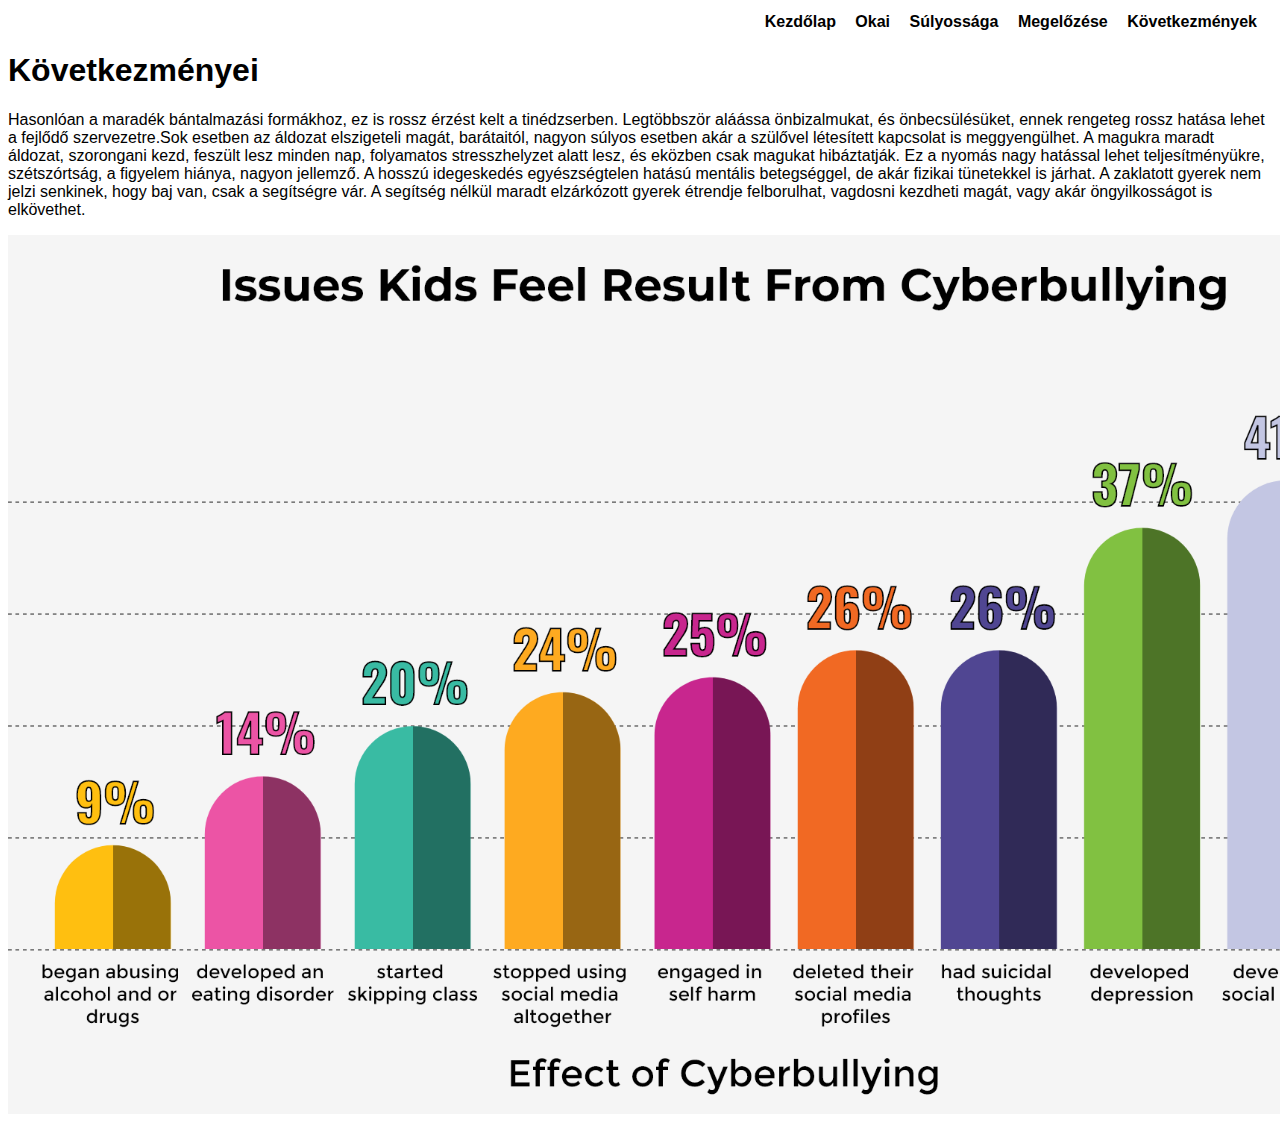
==== kovetkezmenyek.html @ 466cbf3e "changes" ====
<!DOCTYPE html>
<html lang="hu">
<head>
    <meta charset="UTF-8">
    <meta http-equiv="X-UA-Compatible" content="IE=edge">
    <meta name="viewport" content="width=device-width, initial-scale=1.0">
    <title>Az internetes zaklatás következményei</title>
    <link rel="stylesheet" href="style.css">
</head>
<body class="kovetkezmenyek">
    <nav>
        <a href="index.html">Kezdőlap</a>
        <a href="ok.html">Okai</a>
        <a href="sulyossag.html">Súlyossága</a>
        <a href="megelozes.html">Megelőzése</a>
        <a href="kovetkezmenyek.html">Következmények</a>
    </nav>
    <div>
<h1 class="kcim">Következményei</h1>
<p id="kp">Hasonlóan a maradék bántalmazási formákhoz, ez is rossz érzést kelt a tinédzserben. Legtöbbször aláássa önbizalmukat, és önbecsülésüket, ennek rengeteg rossz hatása lehet a fejlődő szervezetre.Sok esetben az áldozat elszigeteli magát, barátaitól, nagyon súlyos esetben akár a szülővel létesített kapcsolat is meggyengülhet. A magukra maradt áldozat, szorongani kezd, feszült lesz minden nap, folyamatos stresszhelyzet alatt lesz, és eközben csak magukat hibáztatják. Ez a nyomás nagy hatással lehet teljesítményükre, szétszórtság, a figyelem hiánya, nagyon jellemző. A hosszú idegeskedés egyészségtelen hatású mentális betegséggel, de akár fizikai tünetekkel is járhat. A zaklatott gyerek nem jelzi senkinek, hogy baj van, csak a segítségre vár. A segítség nélkül maradt elzárkózott gyerek étrendje felborulhat, vagdosni kezdheti magát, vagy akár öngyilkosságot is elkövethet.</p>
<img id="pic1" src="következmények1.png" alt="Grafikon">

    </div>
</body>
</html>
---- style.css ----
* {
    font-family: 'Nunito', sans-serif;
}

.kezdolap {
    background-image: linear-gradient(to bottom, rgba(255, 255, 255, 0.5), rgba(255, 255, 255, 0.5)), url(indexbg.jpg); 
    background-size: cover;
    background-position: center;
    background-repeat: no-repeat;
    background-attachment: fixed;
}

.kezdolap p {
    color: white;
}

.kezdolap nav a {
    color: white;
}

.ok {
    background-image: url(okbg.png);
    background-size: cover;
    background-position: center;
    background-repeat: no-repeat;
    background-attachment: fixed;
}

.sulyossag {
    background-image: url(sulyossagbg.jpg);
    background-size: cover;
    background-position: center;
    background-repeat: no-repeat;
    background-attachment: fixed;
}

.megelozes {
    background-image: url(megelozesbg.jpg);
    background-size: cover;
    background-position: center;
    background-repeat: no-repeat;
    background-attachment: fixed;
}

.megelozes p {
    color: white;
}

.megelozes nav a {
    color: white;
}

.kovetkezmenyek {
    background-image: url(kovetkezmenyekbg.png);
    background-size: cover;
    background-position: center;
    background-repeat: no-repeat;
    background-attachment: fixed;
}

nav {
    display: block;
    text-align: right;
    font-weight: bold;
    border-radius: 8px;
    margin-top: 1%;
}

nav a {
    margin-right: 15px;
}

a {
    text-decoration: none;
    color: black;
}

a:hover {
    color: black;
    text-decoration: underline;
}
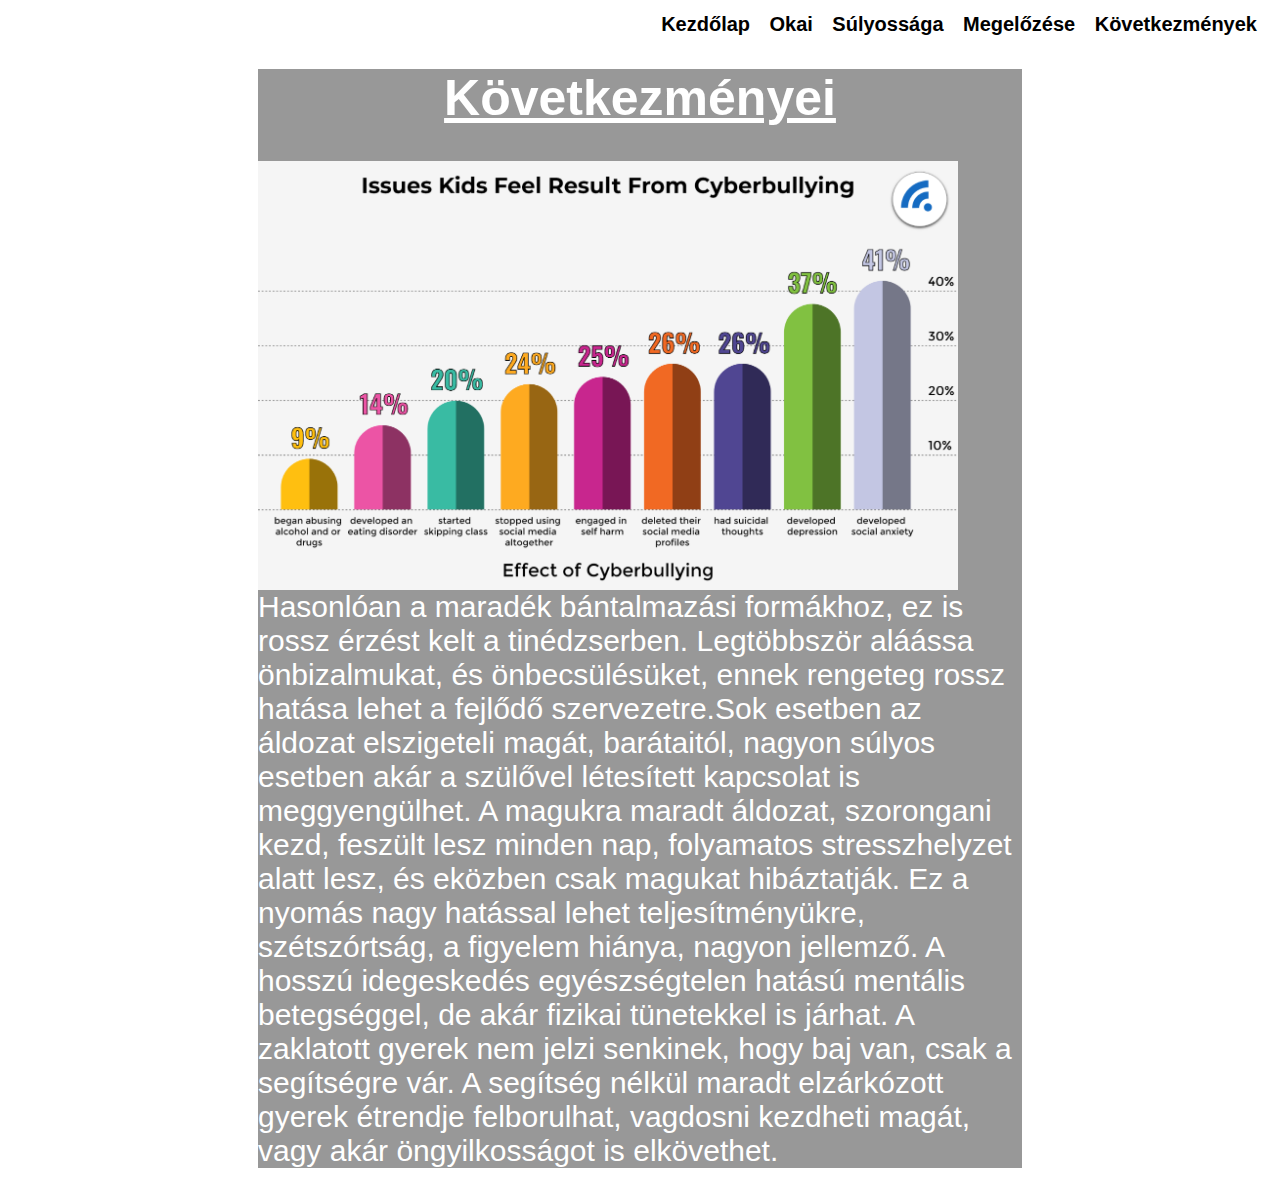
==== commit c15c7c2d: "Kovetkezmenyek main div background" ====
--- a/kovetkezmenyek.html
+++ b/kovetkezmenyek.html
@@ -9,16 +9,19 @@
 </head>
 <body class="kovetkezmenyek">
     <nav>
-        <a href="index.html">Kezdőlap</a>
-        <a href="ok.html">Okai</a>
-        <a href="sulyossag.html">Súlyossága</a>
-        <a href="megelozes.html">Megelőzése</a>
-        <a href="kovetkezmenyek.html">Következmények</a>
+        <a class="klink" href="index.html">Kezdőlap</a>
+        <a class="klink" href="ok.html">Okai</a>
+        <a class="klink" href="sulyossag.html">Súlyossága</a>
+        <a class="klink" href="megelozes.html">Megelőzése</a>
+        <a class="klink" href="kovetkezmenyek.html">Következmények</a>
     </nav>
-    <div>
+    <div class="kmain">
 <h1 class="kcim">Következményei</h1>
+<a href="https://www.google.com/search?q=cyberbullying&rlz=1C1KNTJ_huHU1034HU1034&source=lnms&tbm=isch&sa=X&ved=2ahUKEwi87Lnn--b7AhWQhf0HHS1aCoUQ_AUoAXoECAIQAw&biw=1920&bih=1089&dpr=1#imgrc=KQV883N5kIG3DM" target="cyberbullying">
+    <img id="pic1" src="következmények1.png" alt="Grafikon">
+</a>
 <p id="kp">Hasonlóan a maradék bántalmazási formákhoz, ez is rossz érzést kelt a tinédzserben. Legtöbbször aláássa önbizalmukat, és önbecsülésüket, ennek rengeteg rossz hatása lehet a fejlődő szervezetre.Sok esetben az áldozat elszigeteli magát, barátaitól, nagyon súlyos esetben akár a szülővel létesített kapcsolat is meggyengülhet. A magukra maradt áldozat, szorongani kezd, feszült lesz minden nap, folyamatos stresszhelyzet alatt lesz, és eközben csak magukat hibáztatják. Ez a nyomás nagy hatással lehet teljesítményükre, szétszórtság, a figyelem hiánya, nagyon jellemző. A hosszú idegeskedés egyészségtelen hatású mentális betegséggel, de akár fizikai tünetekkel is járhat. A zaklatott gyerek nem jelzi senkinek, hogy baj van, csak a segítségre vár. A segítség nélkül maradt elzárkózott gyerek étrendje felborulhat, vagdosni kezdheti magát, vagy akár öngyilkosságot is elkövethet.</p>
-<img id="pic1" src="következmények1.png" alt="Grafikon">
+
 
     </div>
 </body>
--- a/style.css
+++ b/style.css
@@ -79,3 +79,28 @@
     color: black;
     text-decoration: underline;
 }
+.kcim{
+    color: white;
+    text-align: center;
+    text-decoration: underline;
+    font-size: 50px;
+}
+#kp{
+    color: white;
+    font-size: 30px;
+}
+#pic1{
+float: left;
+width: 700px;
+}
+.klink{
+    font-size: 20px;
+}
+.klink:hover{
+    color: white;
+    text-decoration: underline;
+}
+.kmain{
+    background-color: rgba(50, 50, 50, 0.5);
+    margin: 0px 250px ;
+}
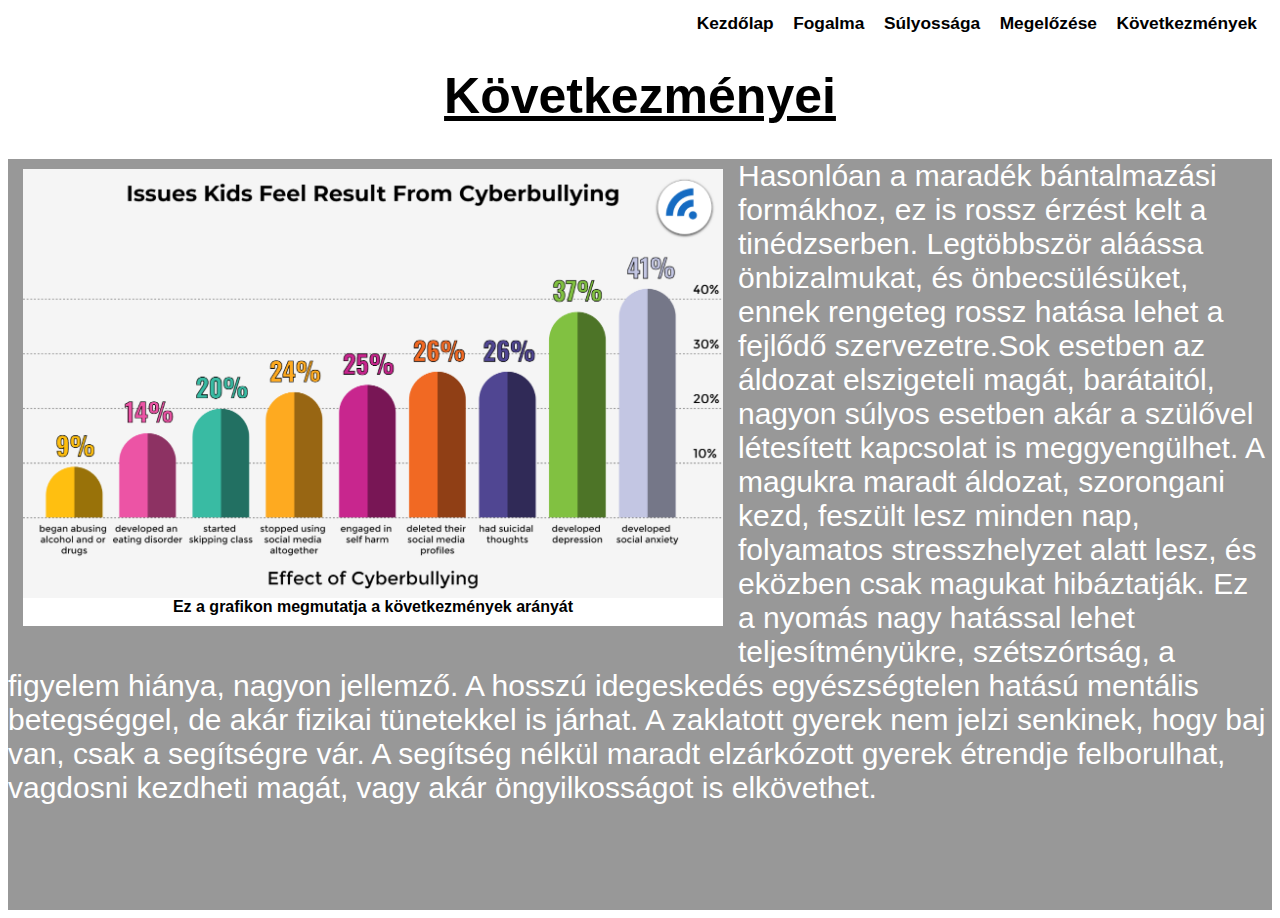
==== commit 3bea4879: "kovetkezmenyek pic + sulyoossag text and table" ====
--- a/kovetkezmenyek.html
+++ b/kovetkezmenyek.html
@@ -10,19 +10,18 @@
 <body class="kovetkezmenyek">
     <nav>
         <a class="klink" href="index.html">Kezdőlap</a>
-        <a class="klink" href="ok.html">Okai</a>
+        <a class="klink" href="fogalom.html">Fogalma</a>
         <a class="klink" href="sulyossag.html">Súlyossága</a>
         <a class="klink" href="megelozes.html">Megelőzése</a>
         <a class="klink" href="kovetkezmenyek.html">Következmények</a>
     </nav>
+    <h1 class="kcim">Következményei</h1>
     <div class="kmain">
-<h1 class="kcim">Következményei</h1>
-<a href="https://www.google.com/search?q=cyberbullying&rlz=1C1KNTJ_huHU1034HU1034&source=lnms&tbm=isch&sa=X&ved=2ahUKEwi87Lnn--b7AhWQhf0HHS1aCoUQ_AUoAXoECAIQAw&biw=1920&bih=1089&dpr=1#imgrc=KQV883N5kIG3DM" target="cyberbullying">
-    <img id="pic1" src="következmények1.png" alt="Grafikon">
-</a>
-<p id="kp">Hasonlóan a maradék bántalmazási formákhoz, ez is rossz érzést kelt a tinédzserben. Legtöbbször aláássa önbizalmukat, és önbecsülésüket, ennek rengeteg rossz hatása lehet a fejlődő szervezetre.Sok esetben az áldozat elszigeteli magát, barátaitól, nagyon súlyos esetben akár a szülővel létesített kapcsolat is meggyengülhet. A magukra maradt áldozat, szorongani kezd, feszült lesz minden nap, folyamatos stresszhelyzet alatt lesz, és eközben csak magukat hibáztatják. Ez a nyomás nagy hatással lehet teljesítményükre, szétszórtság, a figyelem hiánya, nagyon jellemző. A hosszú idegeskedés egyészségtelen hatású mentális betegséggel, de akár fizikai tünetekkel is járhat. A zaklatott gyerek nem jelzi senkinek, hogy baj van, csak a segítségre vár. A segítség nélkül maradt elzárkózott gyerek étrendje felborulhat, vagdosni kezdheti magát, vagy akár öngyilkosságot is elkövethet.</p>
-
-
+        <div class="kepkeret">
+        <img id="pic1" src="következmények1.png" alt="Grafikon">
+        Ez a grafikon megmutatja a következmények arányát
     </div>
+        <p id="kp">Hasonlóan a maradék bántalmazási formákhoz, ez is rossz érzést kelt a tinédzserben. Legtöbbször aláássa önbizalmukat, és önbecsülésüket, ennek rengeteg rossz hatása lehet a fejlődő szervezetre.Sok esetben az áldozat elszigeteli magát, barátaitól, nagyon súlyos esetben akár a szülővel létesített kapcsolat is meggyengülhet. A magukra maradt áldozat, szorongani kezd, feszült lesz minden nap, folyamatos stresszhelyzet alatt lesz, és eközben csak magukat hibáztatják. Ez a nyomás nagy hatással lehet teljesítményükre, szétszórtság, a figyelem hiánya, nagyon jellemző. A hosszú idegeskedés egyészségtelen hatású mentális betegséggel, de akár fizikai tünetekkel is járhat. A zaklatott gyerek nem jelzi senkinek, hogy baj van, csak a segítségre vár. A segítség nélkül maradt elzárkózott gyerek étrendje felborulhat, vagdosni kezdheti magát, vagy akár öngyilkosságot is elkövethet.</p>
+</div>
 </body>
 </html>--- a/style.css
+++ b/style.css
@@ -10,20 +10,35 @@
     background-attachment: fixed;
 }
 
+.kezdolap h1 {
+    color: black;
+    text-align: center;
+}
+
 .kezdolap p {
-    color: white;
+    color: black;
+    text-align: center;
+    font-size: 16pt;
 }
 
 .kezdolap nav a {
-    color: white;
+    color: black;
 }
 
-.ok {
+.fogalom {
     background-image: url(okbg.png);
     background-size: cover;
     background-position: center;
     background-repeat: no-repeat;
     background-attachment: fixed;
+}
+
+.fogtext {
+    padding-top: 40px;
+    font-size: 16pt;
+    padding-left: 100px;
+    padding-right: 100px;
+    text-align: center;
 }
 
 .sulyossag {
@@ -68,6 +83,7 @@
 
 nav a {
     margin-right: 15px;
+    font-size: 13pt;
 }
 
 a {
@@ -80,27 +96,42 @@
     text-decoration: underline;
 }
 .kcim{
-    color: white;
+    color: black;
     text-align: center;
     text-decoration: underline;
     font-size: 50px;
 }
 #kp{
-    color: white;
+    color: white ;
     font-size: 30px;
 }
 #pic1{
 float: left;
 width: 700px;
+
 }
 .klink{
-    font-size: 20px;
+    font-size: 13pt;
 }
 .klink:hover{
-    color: white;
     text-decoration: underline;
 }
 .kmain{
     background-color: rgba(50, 50, 50, 0.5);
-    margin: 0px 250px ;
+    padding: 0px 0px 75px 0px;
 }
+
+h1 {
+    text-align: center;
+    text-decoration: underline;
+}
+.kepkeret{
+    width: 700px;
+    float: left;
+    text-align: center;
+    padding: 0px 0px 10px ;
+    margin: 10px 15px;
+    overflow: hidden;
+   background-color: white;
+  font-weight: bold;
+}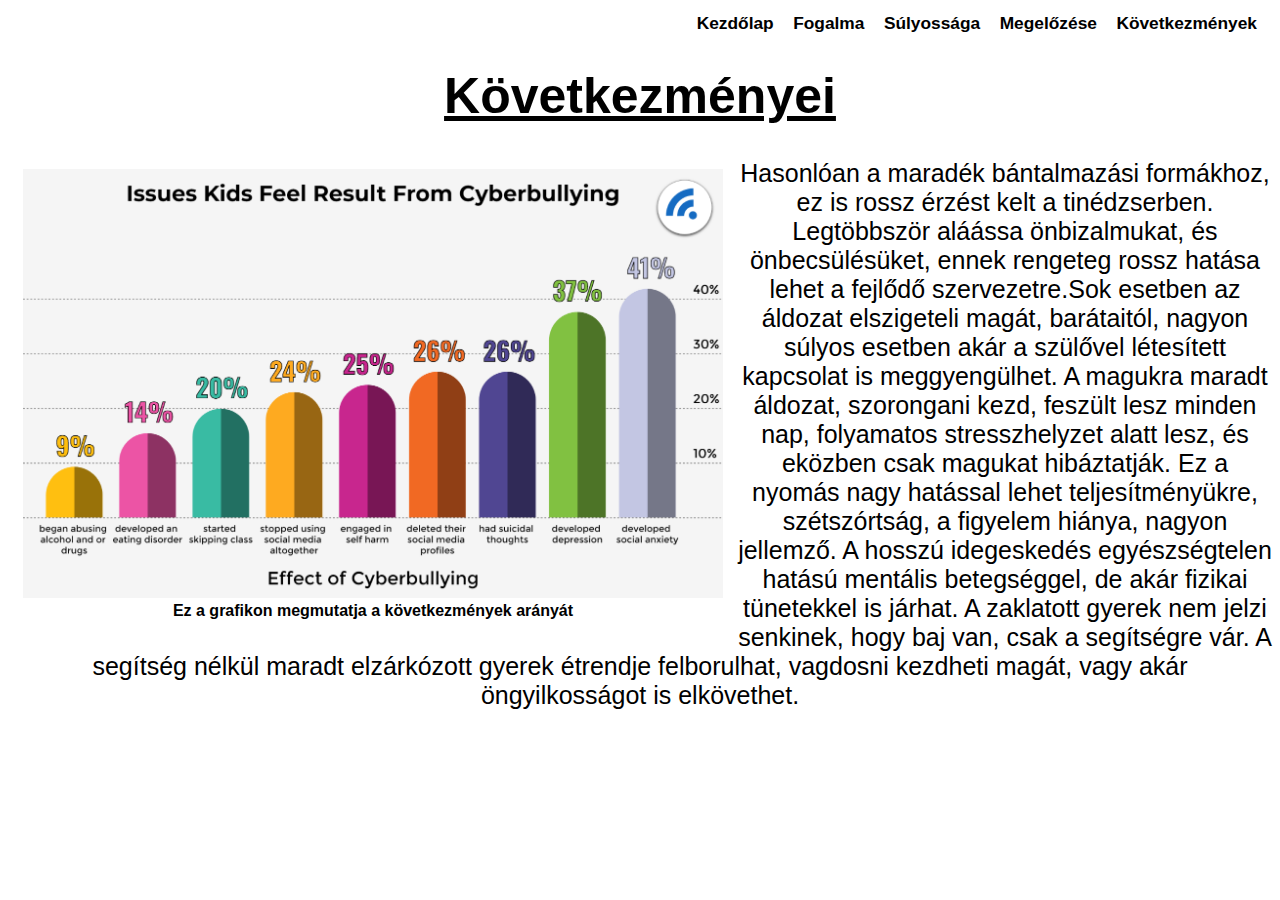
==== commit bf562e34: "kovetkezmenyek fix and sulyossag table and h1" ====
--- a/kovetkezmenyek.html
+++ b/kovetkezmenyek.html
@@ -4,7 +4,7 @@
     <meta charset="UTF-8">
     <meta http-equiv="X-UA-Compatible" content="IE=edge">
     <meta name="viewport" content="width=device-width, initial-scale=1.0">
-    <title>Az internetes zaklatás következményei</title>
+    <title>Következményei</title>
     <link rel="stylesheet" href="style.css">
 </head>
 <body class="kovetkezmenyek">
@@ -18,9 +18,9 @@
     <h1 class="kcim">Következményei</h1>
     <div class="kmain">
         <div class="kepkeret">
-        <img id="pic1" src="következmények1.png" alt="Grafikon">
-        Ez a grafikon megmutatja a következmények arányát
-    </div>
+            <img id="pic1" src="következmények1.png" alt="Grafikon">
+            Ez a grafikon megmutatja a következmények arányát
+        </div>
         <p id="kp">Hasonlóan a maradék bántalmazási formákhoz, ez is rossz érzést kelt a tinédzserben. Legtöbbször aláássa önbizalmukat, és önbecsülésüket, ennek rengeteg rossz hatása lehet a fejlődő szervezetre.Sok esetben az áldozat elszigeteli magát, barátaitól, nagyon súlyos esetben akár a szülővel létesített kapcsolat is meggyengülhet. A magukra maradt áldozat, szorongani kezd, feszült lesz minden nap, folyamatos stresszhelyzet alatt lesz, és eközben csak magukat hibáztatják. Ez a nyomás nagy hatással lehet teljesítményükre, szétszórtság, a figyelem hiánya, nagyon jellemző. A hosszú idegeskedés egyészségtelen hatású mentális betegséggel, de akár fizikai tünetekkel is járhat. A zaklatott gyerek nem jelzi senkinek, hogy baj van, csak a segítségre vár. A segítség nélkül maradt elzárkózott gyerek étrendje felborulhat, vagdosni kezdheti magát, vagy akár öngyilkosságot is elkövethet.</p>
 </div>
 </body>
--- a/style.css
+++ b/style.css
@@ -23,6 +23,10 @@
 
 .kezdolap nav a {
     color: black;
+}
+
+.kezdolapkeret {
+    padding: 0 100px 0 100px;
 }
 
 .fogalom {
@@ -102,11 +106,10 @@
     font-size: 50px;
 }
 #kp{
-    color: white ;
-    font-size: 30px;
+    font-size: 25px; 
+    text-align: center;
 }
 #pic1{
-float: left;
 width: 700px;
 
 }
@@ -116,15 +119,20 @@
 .klink:hover{
     text-decoration: underline;
 }
-.kmain{
-    background-color: rgba(50, 50, 50, 0.5);
-    padding: 0px 0px 75px 0px;
-}
 
 h1 {
     text-align: center;
     text-decoration: underline;
 }
+
+.feketeh1 {
+    color: black;
+}
+
+.feherh1 {
+    color: white;
+}
+
 .kepkeret{
     width: 700px;
     float: left;
@@ -134,4 +142,22 @@
     overflow: hidden;
    background-color: white;
   font-weight: bold;
+}
+
+p {
+    color: black;
+    text-align: center;
+    font-size: 16pt;
+}
+sp{
+    text-align: center;
+    font-size: 25px;
+}
+Table, tr, td{
+    margin: 0px auto;
+    font-size: 25px;
+    border: 3px solid black ;
+     border-collapse: collapse;
+     padding: 2px 10px;
+     text-align: center;
 }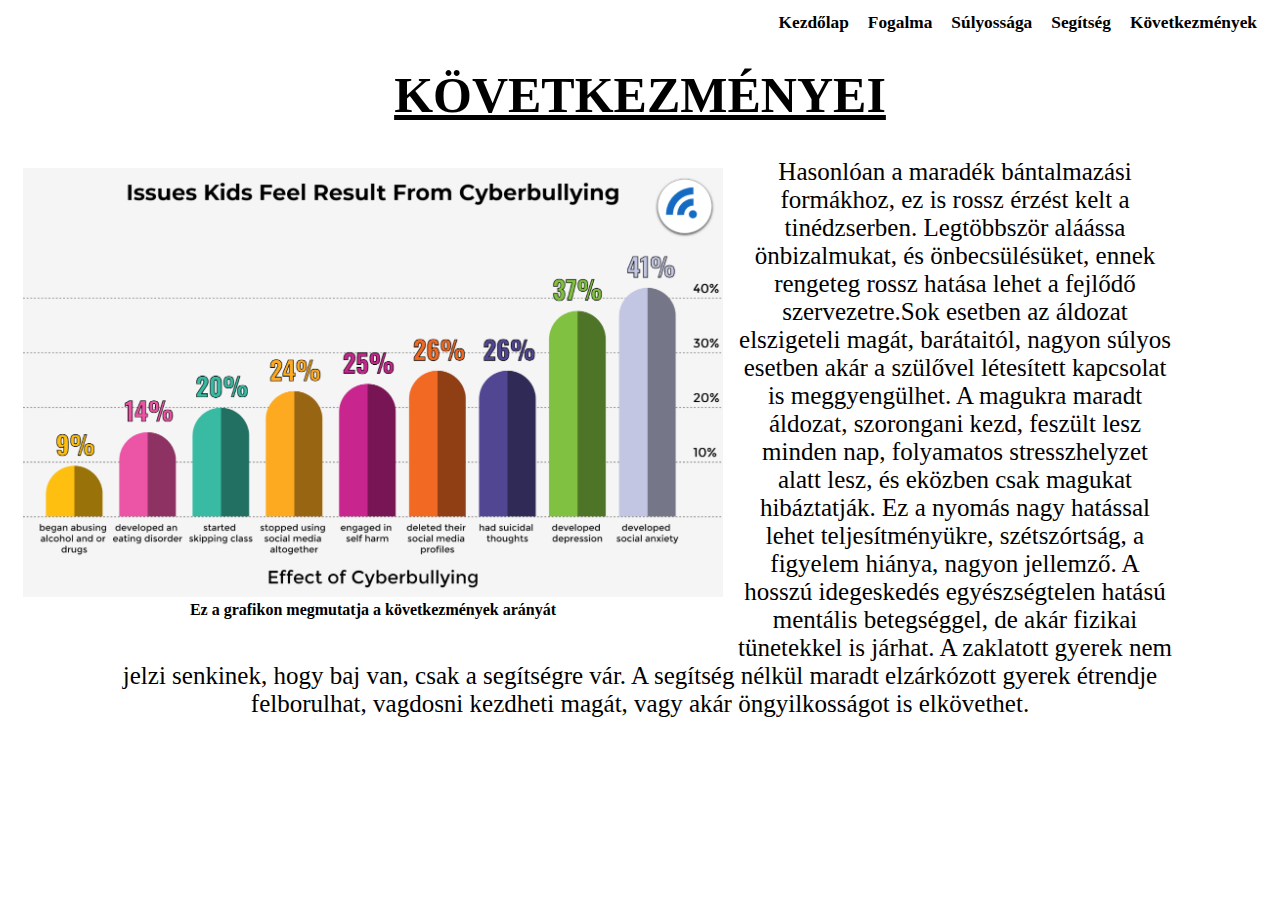
==== commit c1bc5422: "page change" ====
--- a/kovetkezmenyek.html
+++ b/kovetkezmenyek.html
@@ -12,10 +12,10 @@
         <a class="klink" href="index.html">Kezdőlap</a>
         <a class="klink" href="fogalom.html">Fogalma</a>
         <a class="klink" href="sulyossag.html">Súlyossága</a>
-        <a class="klink" href="megelozes.html">Megelőzése</a>
+        <a class="klink" href="segitseg.html">Segítség</a>
         <a class="klink" href="kovetkezmenyek.html">Következmények</a>
     </nav>
-    <h1 class="kcim">Következményei</h1>
+    <h1 class="kcim">KÖVETKEZMÉNYEI</h1>
     <div class="kmain">
         <div class="kepkeret">
             <img id="pic1" src="következmények1.png" alt="Grafikon">
--- a/style.css
+++ b/style.css
@@ -1,5 +1,5 @@
 * {
-    font-family: 'Nunito', sans-serif;
+    font-family: 'Merriweather', serif;
 }
 
 .kezdolap {
@@ -13,12 +13,13 @@
 .kezdolap h1 {
     color: black;
     text-align: center;
+    font-size: 25pt;
 }
 
 .kezdolap p {
     color: black;
     text-align: center;
-    font-size: 16pt;
+    font-size: 20pt;
 }
 
 .kezdolap nav a {
@@ -29,6 +30,10 @@
     padding: 0 100px 0 100px;
 }
 
+.video {
+    
+}
+
 .fogalom {
     background-image: url(okbg.png);
     background-size: cover;
@@ -37,36 +42,44 @@
     background-attachment: fixed;
 }
 
+.fogalom h1 {
+    font-size: 25pt;
+}
+
 .fogtext {
     padding-top: 40px;
-    font-size: 16pt;
+    font-size: 20pt;
     padding-left: 100px;
     padding-right: 100px;
     text-align: center;
 }
 
 .sulyossag {
-    background-image: url(sulyossagbg.jpg);
+    background-image: linear-gradient(to bottom, rgba(255, 255, 255, 0.5), rgba(255, 255, 255, 0.5)), url(sulyossagbg.jpg);
     background-size: cover;
     background-position: center;
     background-repeat: no-repeat;
     background-attachment: fixed;
 }
 
-.megelozes {
-    background-image: url(megelozesbg.jpg);
+.segitseg {
+    background-image:linear-gradient(to bottom, rgba(255, 255, 255, 0.5), rgba(255, 255, 255, 0.5)), url(megelozesbg.jpg);
     background-size: cover;
     background-position: center;
     background-repeat: no-repeat;
     background-attachment: fixed;
 }
 
-.megelozes p {
-    color: white;
+.felsorolas a {
+    font-weight: bold;
 }
 
-.megelozes nav a {
-    color: white;
+.segitseg p {
+    text-align: left;
+}
+
+.segitseg nav a {
+    color: black;
 }
 
 .kovetkezmenyek {
@@ -148,16 +161,14 @@
     color: black;
     text-align: center;
     font-size: 16pt;
+    padding: 0 100px 0 100px;
 }
-sp{
-    text-align: center;
-    font-size: 25px;
-}
+
 Table, tr, td{
     margin: 0px auto;
     font-size: 25px;
-    border: 3px solid black ;
-     border-collapse: collapse;
-     padding: 2px 10px;
-     text-align: center;
+    border: 5px solid black ;
+    border-collapse: collapse;
+    padding: 10px 100px;
+    text-align: center;
 }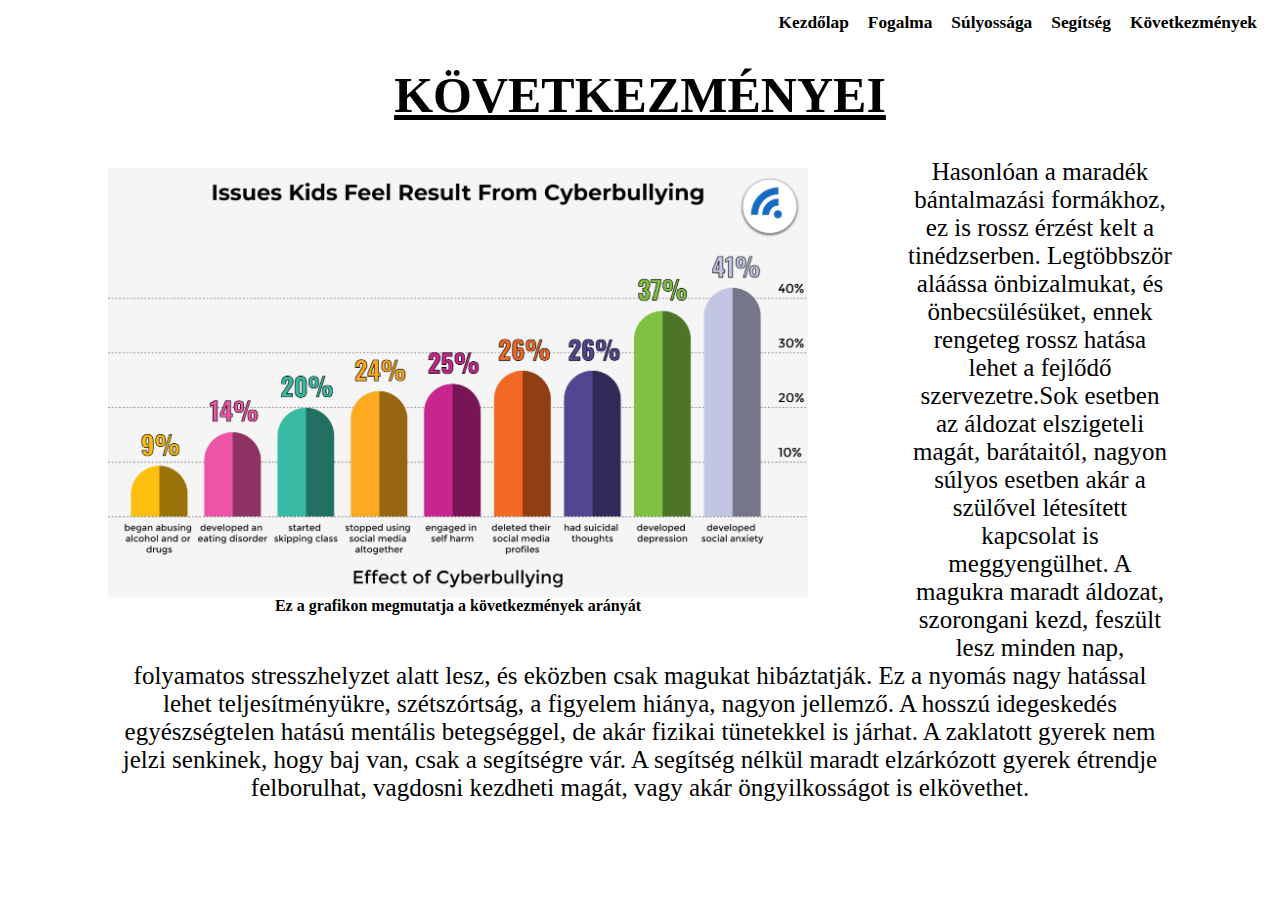
==== commit ec6600c2: "Sulyossaga picture and kepkeret div margin changes" ====
--- a/kovetkezmenyek.html
+++ b/kovetkezmenyek.html
@@ -18,7 +18,7 @@
     <h1 class="kcim">KÖVETKEZMÉNYEI</h1>
     <div class="kmain">
         <div class="kepkeret">
-            <img id="pic1" src="következmények1.png" alt="Grafikon">
+            <img class="pic1" src="következmények1.png" alt="Grafikon">
             Ez a grafikon megmutatja a következmények arányát
         </div>
         <p id="kp">Hasonlóan a maradék bántalmazási formákhoz, ez is rossz érzést kelt a tinédzserben. Legtöbbször aláássa önbizalmukat, és önbecsülésüket, ennek rengeteg rossz hatása lehet a fejlődő szervezetre.Sok esetben az áldozat elszigeteli magát, barátaitól, nagyon súlyos esetben akár a szülővel létesített kapcsolat is meggyengülhet. A magukra maradt áldozat, szorongani kezd, feszült lesz minden nap, folyamatos stresszhelyzet alatt lesz, és eközben csak magukat hibáztatják. Ez a nyomás nagy hatással lehet teljesítményükre, szétszórtság, a figyelem hiánya, nagyon jellemző. A hosszú idegeskedés egyészségtelen hatású mentális betegséggel, de akár fizikai tünetekkel is járhat. A zaklatott gyerek nem jelzi senkinek, hogy baj van, csak a segítségre vár. A segítség nélkül maradt elzárkózott gyerek étrendje felborulhat, vagdosni kezdheti magát, vagy akár öngyilkosságot is elkövethet.</p>
--- a/style.css
+++ b/style.css
@@ -31,7 +31,7 @@
 }
 
 .video {
-    
+    text-align: center;
 }
 
 .fogalom {
@@ -44,6 +44,10 @@
 
 .fogalom h1 {
     font-size: 25pt;
+}
+
+.fogalom p {
+    font-size: 20pt;
 }
 
 .fogtext {
@@ -122,8 +126,10 @@
     font-size: 25px; 
     text-align: center;
 }
-#pic1{
+.pic1{
 width: 700px;
+float: left;
+
 
 }
 .klink{
@@ -151,7 +157,7 @@
     float: left;
     text-align: center;
     padding: 0px 0px 10px ;
-    margin: 10px 15px;
+    margin: 10px 100px;
     overflow: hidden;
    background-color: white;
   font-weight: bold;
@@ -169,6 +175,10 @@
     font-size: 25px;
     border: 5px solid black ;
     border-collapse: collapse;
-    padding: 10px 100px;
+    padding: 20px 150px;
     text-align: center;
+}
+.sp{
+ margin-left: 200px;
+ margin-right: 200px ;
 }